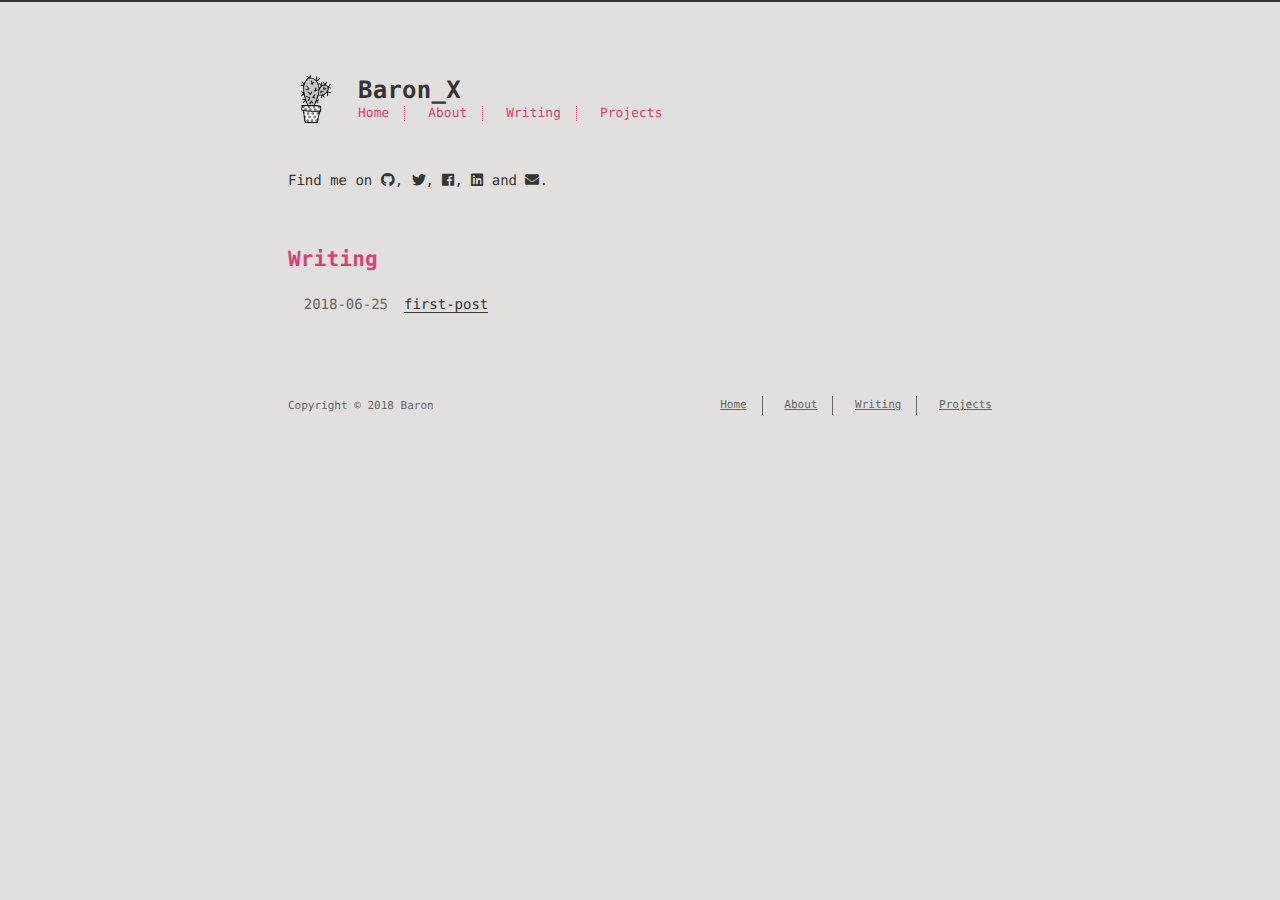
==== index.html @ b0292d05 "Site updated: 2018-06-25 11:43:32" ====
<!DOCTYPE html>
<html>
<head>
    <!-- so meta -->
    <meta charset="utf-8">
    <meta http-equiv="X-UA-Compatible" content="IE=edge">
    <meta name="HandheldFriendly" content="True">
    <meta name="viewport" content="width=device-width, initial-scale=1, maximum-scale=1" />
    <meta property="og:type" content="website">
<meta property="og:title" content="Baron_X">
<meta property="og:url" content="https://baron-x.github.io/index.html">
<meta property="og:site_name" content="Baron_X">
<meta property="og:locale" content="default">
<meta name="twitter:card" content="summary">
<meta name="twitter:title" content="Baron_X">
    
    
        
          
              <link rel="shortcut icon" href="/images/favicon.ico">
          
        
        
          
            <link rel="icon" type="image/png" href="/images/favicon-192x192.png" sizes="192x192">
          
        
        
          
            <link rel="apple-touch-icon" sizes="180x180" href="/images/apple-touch-icon.png">
          
        
    
    <!-- title -->
    <title>Baron_X</title>
    <!-- styles -->
    <link rel="stylesheet" href="/css/style.css">
    <!-- persian styles -->
    
      <link rel="stylesheet" href="/css/rtl.css">
    
    <!-- rss -->
    
    
</head>

<body class="max-width mx-auto px3 ltr">
    
    <div class="content index my4">
        
          <header id="header">
  <a href="/">
  
    
      <div id="logo" style="background-image: url(/images/logo.png);"></div>
    
  
    <div id="title">
      <h1>Baron_X</h1>
    </div>
  </a>
  <div id="nav">
    <ul>
      <li class="icon">
        <a href="#"><i class="fas fa-bars fa-2x"></i></a>
      </li>
       
        <li><a href="/">Home</a></li>
       
        <li><a href="/about/">About</a></li>
       
        <li><a href="/archives/">Writing</a></li>
       
        <li><a href="/projects_url">Projects</a></li>
      
    </ul>
  </div>
</header>

        
        <section id="about">
  
  
    <p>
      Find me on
      
      
      
        
          <a class="icon" target="_blank" href="http://github.com/probberechts/cactus-dark">
            <i class="fab fa-github"></i><!--
      ---></a><!--
    ---><!--
    --->, 
        
      
        
          <a class="icon" target="_blank" href="/">
            <i class="fab fa-twitter"></i><!--
      ---></a><!--
    ---><!--
    --->, 
        
      
        
          <a class="icon" target="_blank" href="/">
            <i class="fab fa-facebook"></i><!--
      ---></a><!--
    ---><!--
    --->, 
        
      
        
          <a class="icon" target="_blank" href="/">
            <i class="fab fa-linkedin"></i><!--
      ---></a><!--
    ---><!--
    ---> and 
        
      
        
          <a class="icon" target="_blank" href="mailto:name@email.com">
            <i class="fas fa-envelope"></i><!--
      ---></a><!--
      ---><!--
    --->.
        
      
    </p>
  
</section>

<section id="writing">
  <span class="h1"><a href="/archives">Writing</a></span>
  <ul class="post-list">
    
      
    
    
      <li class="post-item">
        
    <div class="meta">
        <time datetime="2018-06-25T05:04:51.000Z" itemprop="datePublished">2018-06-25</time>
    </div>


        <span>
    
        <a class="" href="/2018/06/25/first-post/">first-post</a>
    


</span>
      </li>
    
  </ul>
  
</section>



    </div>
    
    <footer id="footer">
  <div class="footer-left">
    Copyright &copy; 2018 Baron
  </div>
  <div class="footer-right">
    <nav>
      <ul>
         
          <li><a href="/">Home</a></li>
         
          <li><a href="/about/">About</a></li>
         
          <li><a href="/archives/">Writing</a></li>
         
          <li><a href="/projects_url">Projects</a></li>
        
      </ul>
    </nav>
  </div>
</footer>

</body>
</html>
<!-- styles -->
<link rel="stylesheet" href="/lib/font-awesome/css/fontawesome-all.min.css">
<link rel="stylesheet" href="/lib/justified-gallery/css/justifiedGallery.min.css">

<!-- jquery -->
<script src="/lib/jquery/jquery.min.js"></script>
<script src="/lib/justified-gallery/js/jquery.justifiedGallery.min.js"></script>
<script src="/js/main.js"></script>
<!-- search -->

<!-- Google Analytics -->

<!-- Baidu Analytics -->

<!-- Disqus Comments -->
---- css/style.css ----
.inline {
  display: inline;
}
.block {
  display: block;
}
.inline-block {
  display: inline-block;
}
.table {
  display: table;
}
.table-cell {
  display: table-cell;
}
.overflow-hidden {
  overflow: hidden;
}
.overflow-scroll {
  overflow: scroll;
}
.overflow-auto {
  overflow: auto;
}
.clearfix:before,
.clearfix:after {
  display: table;
  content: " ";
}
.clearfix:after {
  clear: both;
}
.left {
  float: left;
}
.right {
  float: right;
}
.fit {
  max-width: 100%;
}
.truncate {
  display: inline-block;
  overflow: hidden;
  text-overflow: ellipsis;
  white-space: nowrap;
}
.max-width-1 {
  max-width: 24rem;
}
.max-width-2 {
  max-width: 32rem;
}
.max-width-3 {
  max-width: 48rem;
}
.max-width-4 {
  max-width: 64rem;
}
.border-box {
  box-sizing: border-box;
}
.m0 {
  margin: 0;
}
.mt0 {
  margin-top: 0;
}
.mr0 {
  margin-right: 0;
}
.mb0 {
  margin-bottom: 0;
}
.ml0 {
  margin-left: 0;
}
.mx0 {
  margin-right: 0;
  margin-left: 0;
}
.my0 {
  margin-top: 0;
  margin-bottom: 0;
}
.m1 {
  margin: 0.5rem;
}
.mt1 {
  margin-top: 0.5rem;
}
.mr1 {
  margin-right: 0.5rem;
}
.mb1 {
  margin-bottom: 0.5rem;
}
.ml1 {
  margin-left: 0.5rem;
}
.mx1 {
  margin-right: 0.5rem;
  margin-left: 0.5rem;
}
.my1 {
  margin-top: 0.5rem;
  margin-bottom: 0.5rem;
}
.m2 {
  margin: 1rem;
}
.mt2 {
  margin-top: 1rem;
}
.mr2 {
  margin-right: 1rem;
}
.mb2 {
  margin-bottom: 1rem;
}
.ml2 {
  margin-left: 1rem;
}
.mx2 {
  margin-right: 1rem;
  margin-left: 1rem;
}
.my2 {
  margin-top: 1rem;
  margin-bottom: 1rem;
}
.m3 {
  margin: 2rem;
}
.mt3 {
  margin-top: 2rem;
}
.mr3 {
  margin-right: 2rem;
}
.mb3 {
  margin-bottom: 2rem;
}
.ml3 {
  margin-left: 2rem;
}
.mx3 {
  margin-right: 2rem;
  margin-left: 2rem;
}
.my3 {
  margin-top: 2rem;
  margin-bottom: 2rem;
}
.m4 {
  margin: 4rem;
}
.mt4 {
  margin-top: 4rem;
}
.mr4 {
  margin-right: 4rem;
}
.mb4 {
  margin-bottom: 4rem;
}
.ml4 {
  margin-left: 4rem;
}
.mx4 {
  margin-right: 4rem;
  margin-left: 4rem;
}
.my4 {
  margin-top: 4rem;
  margin-bottom: 4rem;
}
.mxn1 {
  margin-right: -0.5rem;
  margin-left: -0.5rem;
}
.mxn2 {
  margin-right: -1rem;
  margin-left: -1rem;
}
.mxn3 {
  margin-right: -2rem;
  margin-left: -2rem;
}
.mxn4 {
  margin-right: -4rem;
  margin-left: -4rem;
}
.ml-auto {
  margin-left: auto;
}
.mr-auto {
  margin-right: auto;
}
.mx-auto {
  margin-right: auto;
  margin-left: auto;
}
.p0 {
  padding: 0;
}
.pt0 {
  padding-top: 0;
}
.pr0 {
  padding-right: 0;
}
.pb0 {
  padding-bottom: 0;
}
.pl0 {
  padding-left: 0;
}
.px0 {
  padding-right: 0;
  padding-left: 0;
}
.py0 {
  padding-top: 0;
  padding-bottom: 0;
}
.p1 {
  padding: 0.5rem;
}
.pt1 {
  padding-top: 0.5rem;
}
.pr1 {
  padding-right: 0.5rem;
}
.pb1 {
  padding-bottom: 0.5rem;
}
.pl1 {
  padding-left: 0.5rem;
}
.py1 {
  padding-top: 0.5rem;
  padding-bottom: 0.5rem;
}
.px1 {
  padding-right: 0.5rem;
  padding-left: 0.5rem;
}
.p2 {
  padding: 1rem;
}
.pt2 {
  padding-top: 1rem;
}
.pr2 {
  padding-right: 1rem;
}
.pb2 {
  padding-bottom: 1rem;
}
.pl2 {
  padding-left: 1rem;
}
.py2 {
  padding-top: 1rem;
  padding-bottom: 1rem;
}
.px2 {
  padding-right: 1rem;
  padding-left: 1rem;
}
.p3 {
  padding: 2rem;
}
.pt3 {
  padding-top: 2rem;
}
.pr3 {
  padding-right: 2rem;
}
.pb3 {
  padding-bottom: 2rem;
}
.pl3 {
  padding-left: 2rem;
}
.py3 {
  padding-top: 2rem;
  padding-bottom: 2rem;
}
.px3 {
  padding-right: 2rem;
  padding-left: 2rem;
}
.p4 {
  padding: 4rem;
}
.pt4 {
  padding-top: 4rem;
}
.pr4 {
  padding-right: 4rem;
}
.pb4 {
  padding-bottom: 4rem;
}
.pl4 {
  padding-left: 4rem;
}
.py4 {
  padding-top: 4rem;
  padding-bottom: 4rem;
}
.px4 {
  padding-right: 4rem;
  padding-left: 4rem;
}
.content h1,
.content .h1 {
  display: block;
  margin-top: 3rem;
  margin-bottom: 1rem;
  color: #d44375;
  letter-spacing: 0.01em;
  font-weight: 700;
  font-style: normal;
  font-size: 1.5em;
  -moz-osx-font-smoothing: grayscale;
  -webkit-font-smoothing: antialiased;
}
.content h2,
.content .h2 {
  position: relative;
  display: block;
  margin-top: 2rem;
  margin-bottom: 0.5rem;
  color: #111;
  text-transform: none;
  letter-spacing: normal;
  font-weight: bold;
  font-size: 1rem;
}
.content h3 {
  color: #111;
  text-decoration: underline;
  font-weight: bold;
  font-size: 0.9rem;
}
.content h4,
.content h5,
.content h6 {
  display: inline;
  border-bottom: 1px dashed #666;
  color: #666;
  text-decoration: none;
  font-weight: normal;
  font-size: 0.9rem;
}
.content h3,
.content h4,
.content h5,
.content h6 {
  margin-top: 0.9rem;
  margin-bottom: 0.5rem;
}
.content hr {
  border: 1px dashed #666;
}
.content strong {
  font-weight: bold;
}
.content em,
.content cite {
  font-style: italic;
}
.content sup,
.content sub {
  position: relative;
  vertical-align: baseline;
  font-size: 0.75em;
  line-height: 0;
}
.content sup {
  top: -0.5em;
}
.content sub {
  bottom: -0.2em;
}
.content small {
  font-size: 0.85em;
}
.content acronym,
.content abbr {
  border-bottom: 1px dotted;
}
.content ul,
.content ol,
.content dl {
  line-height: 1.725;
}
.content ul ul,
.content ol ul,
.content ul ol,
.content ol ol {
  margin-top: 0;
  margin-bottom: 0;
}
.content ol {
  list-style: decimal;
}
.content dt {
  font-weight: bold;
}
.content table {
  width: 100%;
  border-collapse: collapse;
  text-align: left;
  font-size: 12px;
}
.content th {
  padding: 8px;
  border-bottom: 1px dashed $color-code-border;
  color: #111;
  font-weight: bold;
  font-size: 13px;
}
.content td {
  padding: 9px 8px 0;
  border-bottom: none;
}
@font-face {
  font-family: 'Fira Code';
  src: url("/lib/FiraCode/eot/FiraCode-Light.eot");
  src: url("/lib/FiraCode/eot/FiraCode-Light.eot") format('embedded-opentype'), url("/lib/FiraCode/woff2/FiraCode-Light.woff2") format('woff2'), url("/lib/FiraCode/woff/FiraCode-Light.woff") format('woff'), url("/lib/FiraCode/ttf/FiraCode-Light.ttf") format('truetype');
  font-weight: 300;
  font-style: normal;
}
@font-face {
  font-family: 'Fira Code';
  src: url("/lib/FiraCode/eot/FiraCode-Regular.eot");
  src: url("/lib/FiraCode/eot/FiraCode-Regular.eot") format('embedded-opentype'), url("/lib/FiraCode/woff2/FiraCode-Regular.woff2") format('woff2'), url("/lib/FiraCode/woff/FiraCode-Regular.woff") format('woff'), url("/lib/FiraCode/ttf/FiraCode-Regular.ttf") format('truetype');
  font-weight: 400;
  font-style: normal;
}
@font-face {
  font-family: 'Fira Code';
  src: url("/lib/FiraCode/eot/FiraCode-Medium.eot");
  src: url("/lib/FiraCode/eot/FiraCode-Medium.eot") format('embedded-opentype'), url("/lib/FiraCode/woff2/FiraCode-Medium.woff2") format('woff2'), url("/lib/FiraCode/woff/FiraCode-Medium.woff") format('woff'), url("/lib/FiraCode/ttf/FiraCode-Medium.ttf") format('truetype');
  font-weight: 500;
  font-style: normal;
}
@font-face {
  font-family: 'Fira Code';
  src: url("/lib/FiraCode/eot/FiraCode-Bold.eot");
  src: url("/lib/FiraCode/eot/FiraCode-Bold.eot") format('embedded-opentype'), url("/lib/FiraCode/woff2/FiraCode-Bold.woff2") format('woff2'), url("/lib/FiraCode/woff/FiraCode-Bold.woff") format('woff'), url("/lib/FiraCode/ttf/FiraCode-Bold.ttf") format('truetype');
  font-weight: 700;
  font-style: normal;
}
*,
*:before,
*:after {
  box-sizing: border-box;
}
html {
  height: 100%;
  border-top: 2px solid #363533;
  -webkit-text-size-adjust: 100%;
  -ms-text-size-adjust: 100%;
}
body {
  display: flex;
  flex-direction: column;
  background-color: #e2e0de;
  color: #363533;
  font-weight: 400;
  font-size: 14px;
  font-family: "Menlo", "Meslo LG", monospace;
  line-height: 1.725;
  text-rendering: geometricPrecision;
  -moz-osx-font-smoothing: grayscale;
  -webkit-font-smoothing: antialiased;
}
.content {
  flex: 1;
}
.content p {
  hyphens: auto;
  -moz-hyphens: auto;
  -ms-hyphens: auto;
  -webkit-hyphens: auto;
}
.content code {
  hyphens: manual;
  -moz-hyphens: manual;
  -ms-hyphens: manual;
  -webkit-hyphens: manual;
}
.content a {
  color: #363533;
  text-decoration: none;
  background-image: linear-gradient(transparent, transparent 5px, #363533 5px, #363533);
  background-position: bottom;
  background-size: 100% 6px;
  background-repeat: repeat-x;
}
.content a:hover {
  background-image: linear-gradient(transparent, transparent 4px, #2bbc8a 4px, #2bbc8a);
}
.content a.icon {
  background: none;
}
.content a.icon:hover {
  color: #2bbc8a;
}
.content h1 a,
.content .h1 a,
.content h2 a,
.content h3 a,
.content h4 a,
.content h5 a,
.content h6 a {
  background: none;
  color: inherit;
  text-decoration: none;
}
.content h1 a:hover,
.content .h1 a:hover,
.content h2 a:hover,
.content h3 a:hover,
.content h4 a:hover,
.content h5 a:hover,
.content h6 a:hover {
  background-image: linear-gradient(transparent, transparent 6px, #2bbc8a 6px, #2bbc8a);
  background-position: bottom;
  background-size: 100% 6px;
  background-repeat: repeat-x;
}
.content h6 a {
  background: none;
  color: inherit;
  text-decoration: none;
}
.content h6 a:hover {
  background-image: linear-gradient(transparent, transparent 6px, #2bbc8a 6px, #2bbc8a);
  background-position: bottom;
  background-size: 100% 6px;
  background-repeat: repeat-x;
}
@media (min-width: 540px) {
  .image-wrap {
    flex-direction: row;
    margin-bottom: 2rem;
  }
  .image-wrap .image-block {
    flex: 1 0 35%;
    margin-right: 2rem;
  }
  .image-wrap p {
    flex: 1 0 65%;
  }
}
.max-width {
  max-width: 48rem;
}
@media (max-width: 480px) {
  .px3 {
    padding-right: 1rem;
    padding-left: 1rem;
  }
  .my4 {
    margin-top: 2rem;
    margin-bottom: 2rem;
  }
}
@media (min-width: 480px) {
  p {
    text-align: justify;
  }
}
#header {
  margin: 0 auto 3rem;
  width: 100%;
}
#header h1,
#header .h1 {
  margin-top: 0;
  margin-bottom: 0;
  color: #363533;
  letter-spacing: 0.01em;
  font-weight: 700;
  font-style: normal;
  font-size: 1.5rem;
  line-height: 2rem;
  -moz-osx-font-smoothing: grayscale;
  -webkit-font-smoothing: antialiased;
}
#header a {
  background: none;
  color: inherit;
  text-decoration: none;
}
#header #logo {
  display: inline-block;
  float: left;
  margin-right: 20px;
  width: 50px;
  height: 50px;
  border-radius: 5px;
  filter: grayscale(100%);
  background-size: 50px 50px;
  background-repeat: no-repeat;
  -webkit-filter: grayscale(100%);
}
#header #nav {
  color: #d44375;
  letter-spacing: 0.01em;
  font-weight: 200;
  font-style: normal;
  font-size: 0.8rem;
}
#header #nav ul {
  margin: 0;
  padding: 0;
  list-style-type: none;
  line-height: 15px;
}
#header #nav ul a {
  margin-right: 15px;
  color: color-accent-1;
}
#header #nav ul a:hover {
  background-image: linear-gradient(transparent, transparent 5px, #d44375 5px, #d44375);
  background-position: bottom;
  background-size: 100% 6px;
  background-repeat: repeat-x;
}
#header #nav ul li {
  display: inline-block;
  margin-right: 15px;
  border-right: 1px dotted #d44375;
  vertical-align: middle;
}
#header #nav ul .icon {
  display: none;
}
#header #nav ul li:last-child {
  margin-right: 0;
  border-right: 0;
}
#header #nav ul li:last-child a {
  margin-right: 0;
}
#header:hover #logo {
  filter: none;
  -webkit-filter: none;
}
@media screen and (max-width: 480px) {
  #header #title {
    display: table;
    margin-right: 5rem;
    min-height: 50px;
  }
  #header #title h1 {
    display: table-cell;
    vertical-align: middle;
  }
  #header #nav ul a:hover {
    background: none;
  }
  #header #nav ul li {
    display: none;
    border-right: 0;
  }
  #header #nav ul li.icon {
    position: absolute;
    top: 55px;
    right: 1rem;
    display: inline-block;
  }
  #header #nav ul.responsive li {
    display: block;
  }
  #header #nav li:not(:first-child) {
    padding-top: 1rem;
    padding-left: 70px;
    font-size: 1rem;
  }
}
#header-post {
  position: fixed;
  top: 2rem;
  right: 0;
  display: inline-block;
  float: right;
}
#header-post a {
  background: none;
  color: inherit;
  text-decoration: none;
}
#header-post a.icon {
  background: none;
}
#header-post a.icon:hover {
  color: #2bbc8a;
}
#header-post ol {
  list-style-type: none;
}
#header-post ul {
  display: inline-block;
  margin: 0;
  padding: 0;
  list-style-type: none;
}
#header-post ul li {
  display: inline-block;
  margin-right: 15px;
  vertical-align: middle;
}
#header-post ul li:last-child {
  margin-right: 0;
}
#header-post #menu-icon {
  float: right;
  margin-right: 2rem;
  margin-left: 15px;
}
#header-post #menu-icon:hover {
  color: #d44375;
}
#header-post #menu-icon-tablet {
  float: right;
  margin-right: 2rem;
  margin-left: 15px;
}
#header-post #menu-icon-tablet:hover {
  color: #d44375;
}
#header-post #top-icon-tablet {
  position: fixed;
  right: 2rem;
  bottom: 2rem;
  margin-right: 2rem;
  margin-left: 15px;
}
#header-post #top-icon-tablet:hover {
  color: #d44375;
}
#header-post .active {
  color: #d44375;
}
#header-post #menu {
  visibility: hidden;
  margin-right: 2rem;
}
#header-post #nav {
  color: #d44375;
  letter-spacing: 0.01em;
  font-weight: 200;
  font-style: normal;
  font-size: 0.8rem;
}
#header-post #nav ul {
  line-height: 15px;
}
#header-post #nav ul a {
  margin-right: 15px;
  color: color-accent-1;
}
#header-post #nav ul a:hover {
  background-image: linear-gradient(transparent, transparent 5px, #d44375 5px, #d44375);
  background-position: bottom;
  background-size: 100% 6px;
  background-repeat: repeat-x;
}
#header-post #nav ul li {
  border-right: 1px dotted #d44375;
}
#header-post #nav ul li:last-child {
  margin-right: 0;
  border-right: 0;
}
#header-post #nav ul li:last-child a {
  margin-right: 0;
}
#header-post #actions {
  float: right;
  margin-top: 2rem;
  margin-right: 2rem;
  width: 100%;
  text-align: right;
}
#header-post #actions ul {
  display: block;
}
#header-post #actions .info {
  display: block;
  font-style: italic;
}
#header-post #share {
  clear: both;
  padding-top: 1rem;
  padding-right: 2rem;
  text-align: right;
}
#header-post #share li {
  display: block;
  margin: 0;
}
#header-post #toc {
  float: right;
  clear: both;
  overflow: auto;
  margin-top: 1rem;
  padding-right: 2rem;
  max-width: 20em;
  max-height: calc(95vh - 7rem);
  text-align: right;
}
#header-post #toc a:hover {
  color: #2bbc8a;
}
#header-post #toc .toc-level-1 > .toc-link {
  display: none;
}
#header-post #toc .toc-level-2 {
  color: #363533;
  font-size: 0.8rem;
}
#header-post #toc .toc-level-2:before {
  color: #d44375;
  content: "#";
}
#header-post #toc .toc-level-3 {
  color: #666;
  font-size: 0.7rem;
}
#header-post #toc .toc-level-4 {
  color: #525252;
  font-size: 0.4rem;
}
#header-post #toc .toc-level-5 {
  display: none;
}
#header-post #toc .toc-level-6 {
  display: none;
}
#header-post #toc .toc-number {
  display: none;
}
@media screen and (max-width: 500px) {
  #header-post {
    display: none;
  }
}
@media screen and (max-width: 900px) {
  #header-post #menu-icon {
    display: none;
  }
  #header-post #actions {
    display: none;
  }
}
@media screen and (max-width: 1199px) {
  #header-post #toc {
    display: none;
  }
}
@media screen and (min-width: 900px) {
  #header-post #menu-icon-tablet {
    display: none !important;
  }
  #header-post #top-icon-tablet {
    display: none !important;
  }
}
@media screen and (min-width: 1199px) {
  #header-post #actions {
    width: auto;
  }
  #header-post #actions ul {
    display: inline-block;
    float: right;
  }
  #header-post #actions .info {
    display: inline;
    float: left;
    margin-right: 2rem;
    font-style: italic;
  }
}
#footer-post {
  position: fixed;
  right: 0;
  bottom: 0;
  left: 0;
  z-index: 5000000;
  width: 100%;
  border-top: 1px solid #666;
  background: #dedcd9;
  transition: opacity 0.2s;
}
#footer-post a {
  background: none;
  color: inherit;
  text-decoration: none;
}
#footer-post a.icon {
  background: none;
}
#footer-post a.icon:hover {
  color: #2bbc8a;
}
#footer-post #nav-footer {
  padding-right: 1rem;
  padding-left: 1rem;
  background: #cdcac6;
  text-align: center;
}
#footer-post #nav-footer a {
  color: #d44375;
  font-size: 1em;
}
#footer-post #nav-footer a:hover {
  background-image: linear-gradient(transparent, transparent 5px, #d44375 5px, #d44375);
  background-position: bottom;
  background-size: 100% 6px;
  background-repeat: repeat-x;
}
#footer-post #nav-footer ul {
  display: table;
  margin: 0;
  padding: 0;
  width: 100%;
  list-style-type: none;
}
#footer-post #nav-footer ul li {
  display: inline-table;
  padding: 10px;
  width: 20%;
  vertical-align: middle;
}
#footer-post #actions-footer {
  overflow: auto;
  margin-top: 1rem;
  margin-bottom: 1rem;
  padding-right: 1rem;
  padding-left: 1rem;
  width: 100%;
  text-align: center;
  white-space: nowrap;
}
#footer-post #actions-footer a {
  display: inline-block;
  padding-left: 1rem;
  color: #d44375;
}
#footer-post #share-footer {
  padding-right: 1rem;
  padding-left: 1rem;
  background: #cdcac6;
  text-align: center;
}
#footer-post #share-footer ul {
  display: table;
  margin: 0;
  padding: 0;
  width: 100%;
  list-style-type: none;
}
#footer-post #share-footer ul li {
  display: inline-table;
  padding: 10px;
  width: 20%;
  vertical-align: middle;
}
#footer-post #toc-footer {
  clear: both;
  padding-top: 1rem;
  padding-bottom: 1rem;
  background: #cdcac6;
  text-align: left;
}
#footer-post #toc-footer ol {
  margin: 0;
  padding-left: 20px;
  list-style-type: none;
}
#footer-post #toc-footer ol li {
  line-height: 30px;
}
#footer-post #toc-footer a:hover {
  color: #2bbc8a;
}
#footer-post #toc-footer .toc-level-1 > .toc-link {
  display: none;
}
#footer-post #toc-footer .toc-level-2 {
  color: #363533;
  font-size: 0.8rem;
}
#footer-post #toc-footer .toc-level-2:before {
  color: #d44375;
  content: "#";
}
#footer-post #toc-footer .toc-level-3 {
  color: #666;
  font-size: 0.7rem;
  line-height: 15px;
}
#footer-post #toc-footer .toc-level-4 {
  display: none;
}
#footer-post #toc-footer .toc-level-5 {
  display: none;
}
#footer-post #toc-footer .toc-level-6 {
  display: none;
}
#footer-post #toc-footer .toc-number {
  display: none;
}
@media screen and (min-width: 500px) {
  #footer-post-container {
    display: none;
  }
}
.post-list {
  padding: 0;
}
.post-list .post-item {
  margin-bottom: 1rem;
  margin-left: 0;
  list-style-type: none;
}
.post-list .post-item .meta {
  display: block;
  margin-right: 16px;
  min-width: 100px;
  color: #666;
  font-size: 14px;
}
@media (min-width: 480px) {
  .post-list .post-item {
    display: flex;
    margin-bottom: 5px;
  }
  .post-list .post-item .meta {
    text-align: left;
  }
}
.project-list {
  padding: 0;
  list-style: none;
}
.project-list .project-item {
  margin-bottom: 5px;
}
.project-list .project-item p {
  display: inline;
}
article header .posttitle {
  margin-top: 0;
  margin-bottom: 0;
  text-transform: none;
  font-size: 1.5em;
  line-height: 1.25;
}
article header .meta {
  margin-top: 0;
  margin-bottom: 1rem;
}
article header .meta * {
  color: #666;
  font-size: 0.85rem;
}
article header .author {
  text-transform: uppercase;
  letter-spacing: 0.01em;
  font-weight: 700;
}
article header .postdate {
  display: inline;
}
article .content h2:before {
  position: absolute;
  top: -4px;
  left: -1rem;
  color: #d44375;
  content: "#";
  font-weight: bold;
  font-size: 1.2rem;
}
article .content img,
article .content video {
  display: block;
  margin: auto;
  max-width: 100%;
  height: auto;
}
article .content .video-container {
  position: relative;
  overflow: hidden;
  padding-top: 56.25%;
  height: 0;
}
article .content .video-container iframe,
article .content .video-container object,
article .content .video-container embed {
  position: absolute;
  top: 0;
  left: 0;
  margin-top: 0;
  width: 100%;
  height: 100%;
}
article .content blockquote {
  margin: 1rem 10px;
  padding: 0.5em 10px;
  background: inherit;
  color: #ab2251;
  quotes: "\201C" "\201D" "\2018" "\2019";
  font-weight: bold;
}
article .content blockquote p {
  margin: 0;
}
article .content blockquote:before {
  margin-right: 0.25em;
  color: #ab2251;
  content: "\201C";
  vertical-align: -0.4em;
  font-size: 2em;
  line-height: 0.1em;
}
article .content blockquote footer {
  margin: line-height 0;
  color: #666;
  font-size: 11px;
}
article .content blockquote footer a {
  background-image: linear-gradient(transparent, transparent 5px, #666 5px, #666);
  color: #666;
}
article .content blockquote footer a:hover {
  background-image: linear-gradient(transparent, transparent 4px, #858585 4px, #858585);
  color: #858585;
}
article .content blockquote footer cite:before {
  padding: 0 0.5em;
  content: "—";
}
article .content .pullquote {
  margin: 0;
  width: 45%;
  text-align: left;
}
article .content .pullquote.left {
  margin-right: 1em;
  margin-left: 0.5em;
}
article .content .pullquote.right {
  margin-right: 0.5em;
  margin-left: 1em;
}
article .content .caption {
  position: relative;
  display: block;
  margin-top: 0.5em;
  color: color-grey;
  text-align: center;
  font-size: 0.9em;
}
.posttitle {
  text-transform: none;
  font-size: 1.5em;
  line-height: 1.25;
}
.article-tag .tag-link {
  background-image: linear-gradient(transparent, transparent 10px, #2bbc8a 10px, #2bbc8a);
  background-position: bottom;
  background-size: 100% 6px;
  background-repeat: repeat-x;
}
.article-tag .tag-link:before {
  content: "#";
}
@media (min-width: 480px) {
  .article-tag {
    display: inline;
  }
  .article-tag:before {
    content: "|";
  }
}
#archive .post-list {
  padding: 0;
}
#archive .post-list .post-item {
  margin-bottom: 1rem;
  margin-left: 0;
  list-style-type: none;
}
#archive .post-list .post-item .meta {
  display: block;
  margin-right: 16px;
  min-width: 100px;
  color: #666;
  font-size: 14px;
}
@media (min-width: 480px) {
  #archive .post-list .post-item {
    display: flex;
    margin-bottom: 5px;
    margin-left: 1rem;
  }
  #archive .post-list .post-item .meta {
    text-align: left;
  }
}
.blog-post-comments {
  margin-top: 4rem;
}
#footer {
  margin-bottom: 10px;
  color: #666;
  vertical-align: top;
  text-align: center;
  font-size: 11px;
}
#footer ul {
  margin: 0;
  padding: 0;
  list-style: none;
}
#footer li {
  display: inline-block;
  margin-right: 15px;
  border-right: 1px solid #666;
  vertical-align: middle;
}
#footer li a {
  margin-right: 15px;
}
#footer li:last-child {
  margin-right: 0;
  border-right: 0;
}
#footer li:last-child a {
  margin-right: 0;
}
#footer a {
  color: #666;
}
#footer a:hover {
  color: #858585;
}
#footer .footer-left {
  height: 20px;
  vertical-align: middle;
  line-height: 20px;
}
@media (min-width: 39rem) {
  #footer {
    display: flex;
    flex-flow: row wrap;
    justify-content: space-between;
    align-items: center;
    align-content: center;
    margin-bottom: 20px;
  }
  #footer .footer-left {
    align-self: flex-start;
    margin-right: 20px;
  }
  #footer .footer-right {
    align-self: flex-end;
  }
}
.pagination {
  display: inline-block;
  margin-top: 2rem;
  width: 100%;
  text-align: center;
}
.pagination .page-number {
  color: #363533;
  font-size: 0.8rem;
}
.pagination a {
  padding: 4px 6px;
  border-radius: 5px;
  background-image: none;
  color: #363533;
  text-decoration: none;
}
.pagination a:hover {
  background-image: none;
}
.pagination a:hover:not(.active) {
  color: #111;
}
.search-input {
  padding: 4px 7px;
  width: 100%;
  outline: none;
  border: solid 1px #666;
  border-radius: 5px;
  background-color: #e2e0de;
  color: #363533;
  font-size: 1.2rem;
  -webkit-border-radius: 5px;
  -moz-border-radius: 5px;
}
.search-input:focus {
  border: solid 1px #d44375;
}
#search-result ul.search-result-list {
  padding: 0;
  list-style-type: none;
}
#search-result li {
  margin: 2em auto;
}
#search-result a.search-result-title {
  background-image: none;
  color: #363533;
  text-transform: capitalize;
  font-weight: bold;
  line-height: 1.2;
}
#search-result p.search-result {
  overflow: hidden;
  margin: 0.4em auto;
  max-height: 13em;
  text-align: justify;
  font-size: 0.8em;
}
#search-result em.search-keyword {
  border-bottom: 1px dashed #2bbc8a;
  color: #2bbc8a;
  font-weight: bold;
}
.search-no-result {
  display: none;
  padding-bottom: 0.5em;
  color: #363533;
}
.highlight {
  color: #333;
  background: #f8f8f8;
}
.highlight .code .comment,
.highlight .code .quote {
  color: #998;
  font-style: italic;
}
.highlight .code .keyword,
.highlight .code .selector-tag,
.highlight .code .subst {
  color: #333;
  font-weight: bold;
}
.highlight .code .number,
.highlight .code .literal,
.highlight .code .variable,
.highlight .code .template-variable,
.highlight .code .tag .attr {
  color: #008080;
}
.highlight .code .string,
.highlight .code .doctag {
  color: #d14;
}
.highlight .code .title,
.highlight .code .section,
.highlight .code .selector-id {
  color: #900;
  font-weight: bold;
}
.highlight .code .subst {
  font-weight: normal;
}
.highlight .code .type,
.highlight .code .class .title {
  color: #458;
  font-weight: bold;
}
.highlight .code .tag,
.highlight .code .name,
.highlight .code .attribute {
  color: #000080;
  font-weight: normal;
}
.highlight .code .regexp,
.highlight .code .link {
  color: #009926;
}
.highlight .code .symbol,
.highlight .code .bullet {
  color: #990073;
}
.highlight .code .built_in,
.highlight .code .builtin-name {
  color: #0086b3;
}
.highlight .code .meta {
  color: #999;
  font-weight: bold;
}
.highlight .code .deletion {
  background: #fdd;
}
.highlight .code .addition {
  background: #dfd;
}
.highlight .code .emphasis {
  font-style: italic;
}
.highlight .code .strong {
  font-weight: bold;
}
pre {
  overflow-x: auto;
  padding: 10px 15px;
  padding-bottom: 0;
  border: 1px dotted #666;
  border-radius: 4px;
  font-size: 13px;
  font-family: "Menlo", "Meslo LG", monospace;
  line-height: 22px;
  -webkit-border-radius: 4px;
}
pre code {
  display: block;
  padding: 0;
  border: none;
}
code {
  padding: 0 5px;
  border: 1px dotted #666;
  border-radius: 2px;
  -webkit-border-radius: 2px;
}
.highlight {
  overflow-x: auto;
  margin: 1rem 0;
  padding: 10px 15px;
  border-radius: 4px;
  background: #dedcd9;
  font-family: "Menlo", "Meslo LG", monospace;
  -webkit-border-radius: 4px;
}
.highlight figcaption {
  margin: -5px 0 5px;
  color: #757575;
  font-size: 0.9em;
  zoom: 1;
}
.highlight figcaption a {
  float: right;
  color: #757575;
  font-style: italic;
  font-size: 0.8em;
  background-image: linear-gradient(transparent, transparent 10px, #2bbc8a 10px, #2bbc8a);
  background-position: bottom;
  background-size: 100% 6px;
  background-repeat: repeat-x;
}
.highlight figcaption a:hover {
  color: #919191;
}
.highlight figcaption:before,
.highlight figcaption content: "" {
  display: table;
}
.highlight figcaption:after {
  clear: both;
}
.highlight pre {
  padding: 0;
  border: none;
  background: none;
}
.highlight table {
  width: auto;
}
.highlight td.gutter {
  text-align: right;
}
.highlight .line {
  height: 22px;
}
---- css/rtl.css ----
@font-face {
  font-family: Vazir;
  src: url("../lib/vazir-font/Vazir.eot");
  src: url("../lib/vazir-font/Vazir.eot?#iefix") format('embedded-opentype'), url("../lib/vazir-font/Vazir.woff2") format('woff2'), url("../lib/vazir-font/Vazir.woff") format('woff'), url("../lib/vazir-font/Vazir.ttf") format('truetype');
  font-weight: normal;
}
@font-face {
  font-family: Vazir;
  src: url("../lib/vazir-font/Vazir-Bold.eot");
  src: url("../lib/vazir-font/Vazir-Bold.eot?#iefix") format('embedded-opentype'), url("../lib/vazir-font/Vazir-Bold.woff2") format('woff2'), url("../lib/vazir-font/Vazir-Bold.woff") format('woff'), url("../lib/vazir-font/Vazir-Bold.ttf") format('truetype');
  font-weight: bold;
}
@font-face {
  font-family: Vazir;
  src: url("../lib/vazir-font/Vazir-Light.eot");
  src: url("../lib/vazir-font/Vazir-Light.eot?#iefix") format('embedded-opentype'), url("../lib/vazir-font/Vazir-Light.woff2") format('woff2'), url("../lib/vazir-font/Vazir-Light.woff") format('woff'), url("../lib/vazir-font/Vazir-Light.ttf") format('truetype');
  font-weight: 300;
}
.rtl {
  font-family: vazir, sans-serif;
  direction: rtl;
}
.rtl #nav li {
  padding-left: 15px;
  border-left: 1px dotted $color-accent-1;
  border-right: 0px;
  margin-right: 0px !important;
  border-right: none !important;
}
.rtl #nav li:last-child {
  margin-right: 15px !important;
  border-left: 0 !important;
}
.rtl #header #logo {
  float: right;
}
.rtl #footer li {
  padding-left: 15px;
  border-left: 1px dotted $color-border;
  margin-right: 0px;
  border-right: 0px;
}
.rtl #footer li:last-child {
  margin-right: 15px !important;
  border-left: 0 !important;
}
.rtl #footer #logo {
  float: right;
}
.rtl article .content h2:before {
  right: -1rem;
}
@media (min-width: 480px) {
  .post-list .post-item .meta {
    text-align: right;
  }
}
---- lib/justified-gallery/css/justifiedGallery.min.css ----
/*!
 * Justified Gallery - v3.6.5
 * http://miromannino.github.io/Justified-Gallery/
 * Copyright (c) 2018 Miro Mannino
 * Licensed under the MIT license.
 */
.justified-gallery{width:100%;position:relative;overflow:hidden}.justified-gallery>a,.justified-gallery>div,.justified-gallery>figure{position:absolute;display:inline-block;overflow:hidden;filter:"alpha(opacity=10)";opacity:.1;margin:0;padding:0}.justified-gallery>a>img,.justified-gallery>div>img,.justified-gallery>figure>img,.justified-gallery>a>a>img,.justified-gallery>div>a>img,.justified-gallery>figure>a>img{position:absolute;top:50%;left:50%;margin:0;padding:0;border:0;filter:"alpha(opacity=0)";opacity:0}.justified-gallery>a>.caption,.justified-gallery>div>.caption,.justified-gallery>figure>.caption{display:none;position:absolute;bottom:0;padding:5px;background-color:#000;left:0;right:0;margin:0;color:#fff;font-size:12px;font-weight:300;font-family:sans-serif}.justified-gallery>a>.caption.caption-visible,.justified-gallery>div>.caption.caption-visible,.justified-gallery>figure>.caption.caption-visible{display:initial;filter:"alpha(opacity=70)";opacity:.7;-webkit-transition:opacity 500ms ease-in;-moz-transition:opacity 500ms ease-in;-o-transition:opacity 500ms ease-in;transition:opacity 500ms ease-in}.justified-gallery>.entry-visible{filter:"alpha(opacity=100)";opacity:1;background:0 0}.justified-gallery>.entry-visible>img,.justified-gallery>.entry-visible>a>img{filter:"alpha(opacity=100)";opacity:1;-webkit-transition:opacity 500ms ease-in;-moz-transition:opacity 500ms ease-in;-o-transition:opacity 500ms ease-in;transition:opacity 500ms ease-in}.justified-gallery>.jg-filtered{display:none}.justified-gallery>.spinner{position:absolute;bottom:0;margin-left:-24px;padding:10px 0;left:50%;filter:"alpha(opacity=100)";opacity:1;overflow:initial}.justified-gallery>.spinner>span{display:inline-block;filter:"alpha(opacity=0)";opacity:0;width:8px;height:8px;margin:0 4px;background-color:#000;border-radius:6px}
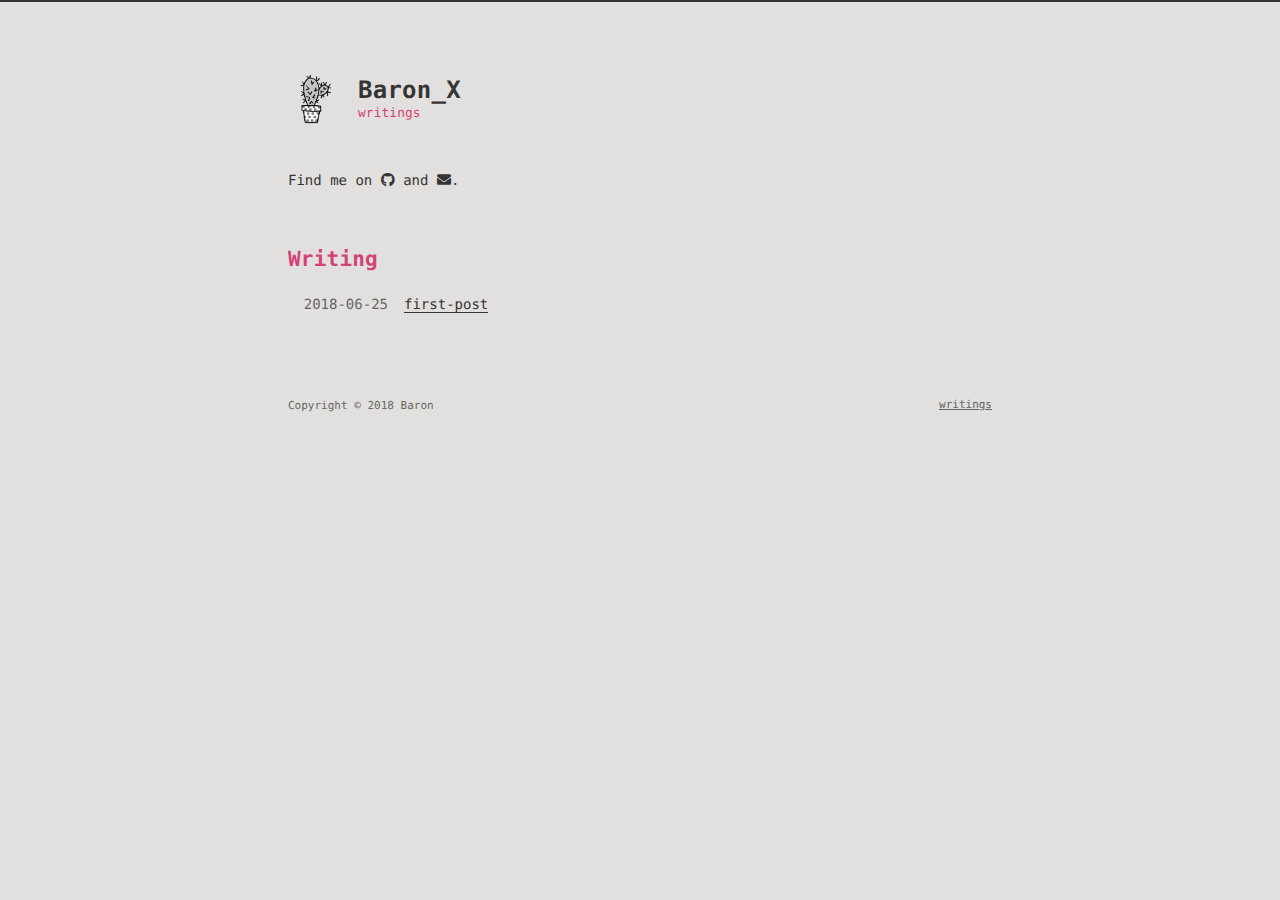
==== commit 0e0df458: "Site updated: 2018-06-25 12:24:17" ====
--- a/index.html
+++ b/index.html
@@ -65,13 +65,7 @@
         <a href="#"><i class="fas fa-bars fa-2x"></i></a>
       </li>
        
-        <li><a href="/">Home</a></li>
-       
-        <li><a href="/about/">About</a></li>
-       
-        <li><a href="/archives/">Writing</a></li>
-       
-        <li><a href="/projects_url">Projects</a></li>
+        <li><a href="/archives/">writings</a></li>
       
     </ul>
   </div>
@@ -87,39 +81,15 @@
       
       
         
-          <a class="icon" target="_blank" href="http://github.com/probberechts/cactus-dark">
+          <a class="icon" target="_blank" href="http://github.com/baron-x">
             <i class="fab fa-github"></i><!--
-      ---></a><!--
-    ---><!--
-    --->, 
-        
-      
-        
-          <a class="icon" target="_blank" href="/">
-            <i class="fab fa-twitter"></i><!--
-      ---></a><!--
-    ---><!--
-    --->, 
-        
-      
-        
-          <a class="icon" target="_blank" href="/">
-            <i class="fab fa-facebook"></i><!--
-      ---></a><!--
-    ---><!--
-    --->, 
-        
-      
-        
-          <a class="icon" target="_blank" href="/">
-            <i class="fab fa-linkedin"></i><!--
       ---></a><!--
     ---><!--
     ---> and 
         
       
         
-          <a class="icon" target="_blank" href="mailto:name@email.com">
+          <a class="icon" target="_blank" href="mailto:0x6261726f6e@gmail.com">
             <i class="fas fa-envelope"></i><!--
       ---></a><!--
       ---><!--
@@ -169,13 +139,7 @@
     <nav>
       <ul>
          
-          <li><a href="/">Home</a></li>
-         
-          <li><a href="/about/">About</a></li>
-         
-          <li><a href="/archives/">Writing</a></li>
-         
-          <li><a href="/projects_url">Projects</a></li>
+          <li><a href="/archives/">writings</a></li>
         
       </ul>
     </nav>
--- a/css/style.css
+++ b/css/style.css
@@ -1429,7 +1429,7 @@
   border: 1px dotted #666;
   border-radius: 4px;
   font-size: 13px;
-  font-family: "Menlo", "Meslo LG", monospace;
+  font-family: "Fira Code", "Menlo", "Meslo LG", monospace;
   line-height: 22px;
   -webkit-border-radius: 4px;
 }
@@ -1439,10 +1439,11 @@
   border: none;
 }
 code {
+  font-family: "Fira Code", "Menlo", "Meslo LG", monospace;
+  -webkit-border-radius: 2px;
+  border-radius: 2px;
+  border: 1px dotted #666;
   padding: 0 5px;
-  border: 1px dotted #666;
-  border-radius: 2px;
-  -webkit-border-radius: 2px;
 }
 .highlight {
   overflow-x: auto;
@@ -1450,7 +1451,7 @@
   padding: 10px 15px;
   border-radius: 4px;
   background: #dedcd9;
-  font-family: "Menlo", "Meslo LG", monospace;
+  font-family: "Fira Code", "Menlo", "Meslo LG", monospace;
   -webkit-border-radius: 4px;
 }
 .highlight figcaption {
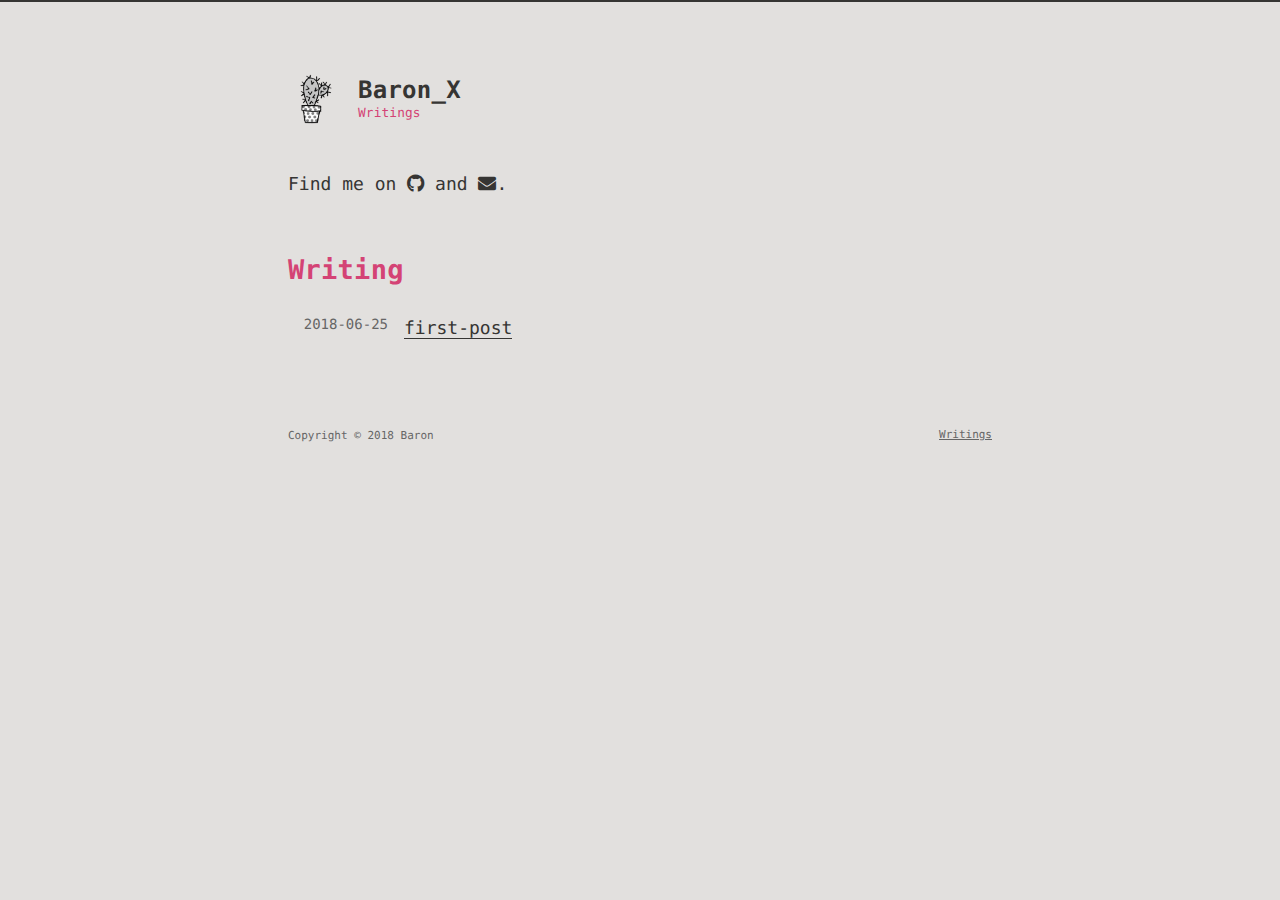
==== commit 9c1b9daf: "Site updated: 2018-06-25 12:31:21" ====
--- a/index.html
+++ b/index.html
@@ -65,7 +65,7 @@
         <a href="#"><i class="fas fa-bars fa-2x"></i></a>
       </li>
        
-        <li><a href="/archives/">writings</a></li>
+        <li><a href="/archives/">Writings</a></li>
       
     </ul>
   </div>
@@ -139,7 +139,7 @@
     <nav>
       <ul>
          
-          <li><a href="/archives/">writings</a></li>
+          <li><a href="/archives/">Writings</a></li>
         
       </ul>
     </nav>
--- a/css/style.css
+++ b/css/style.css
@@ -416,14 +416,14 @@
   width: 100%;
   border-collapse: collapse;
   text-align: left;
-  font-size: 12px;
+  font-size: 16px;
 }
 .content th {
   padding: 8px;
   border-bottom: 1px dashed $color-code-border;
   color: #111;
   font-weight: bold;
-  font-size: 13px;
+  font-size: 17px;
 }
 .content td {
   padding: 9px 8px 0;
@@ -474,8 +474,8 @@
   background-color: #e2e0de;
   color: #363533;
   font-weight: 400;
-  font-size: 14px;
-  font-family: "Menlo", "Meslo LG", monospace;
+  font-size: 18px;
+  font-family: "FiraCode", "Menlo", "Meslo LG", monospace;
   line-height: 1.725;
   text-rendering: geometricPrecision;
   -moz-osx-font-smoothing: grayscale;
@@ -1440,6 +1440,7 @@
 }
 code {
   font-family: "Fira Code", "Menlo", "Meslo LG", monospace;
+  font-size: 18px;
   -webkit-border-radius: 2px;
   border-radius: 2px;
   border: 1px dotted #666;
